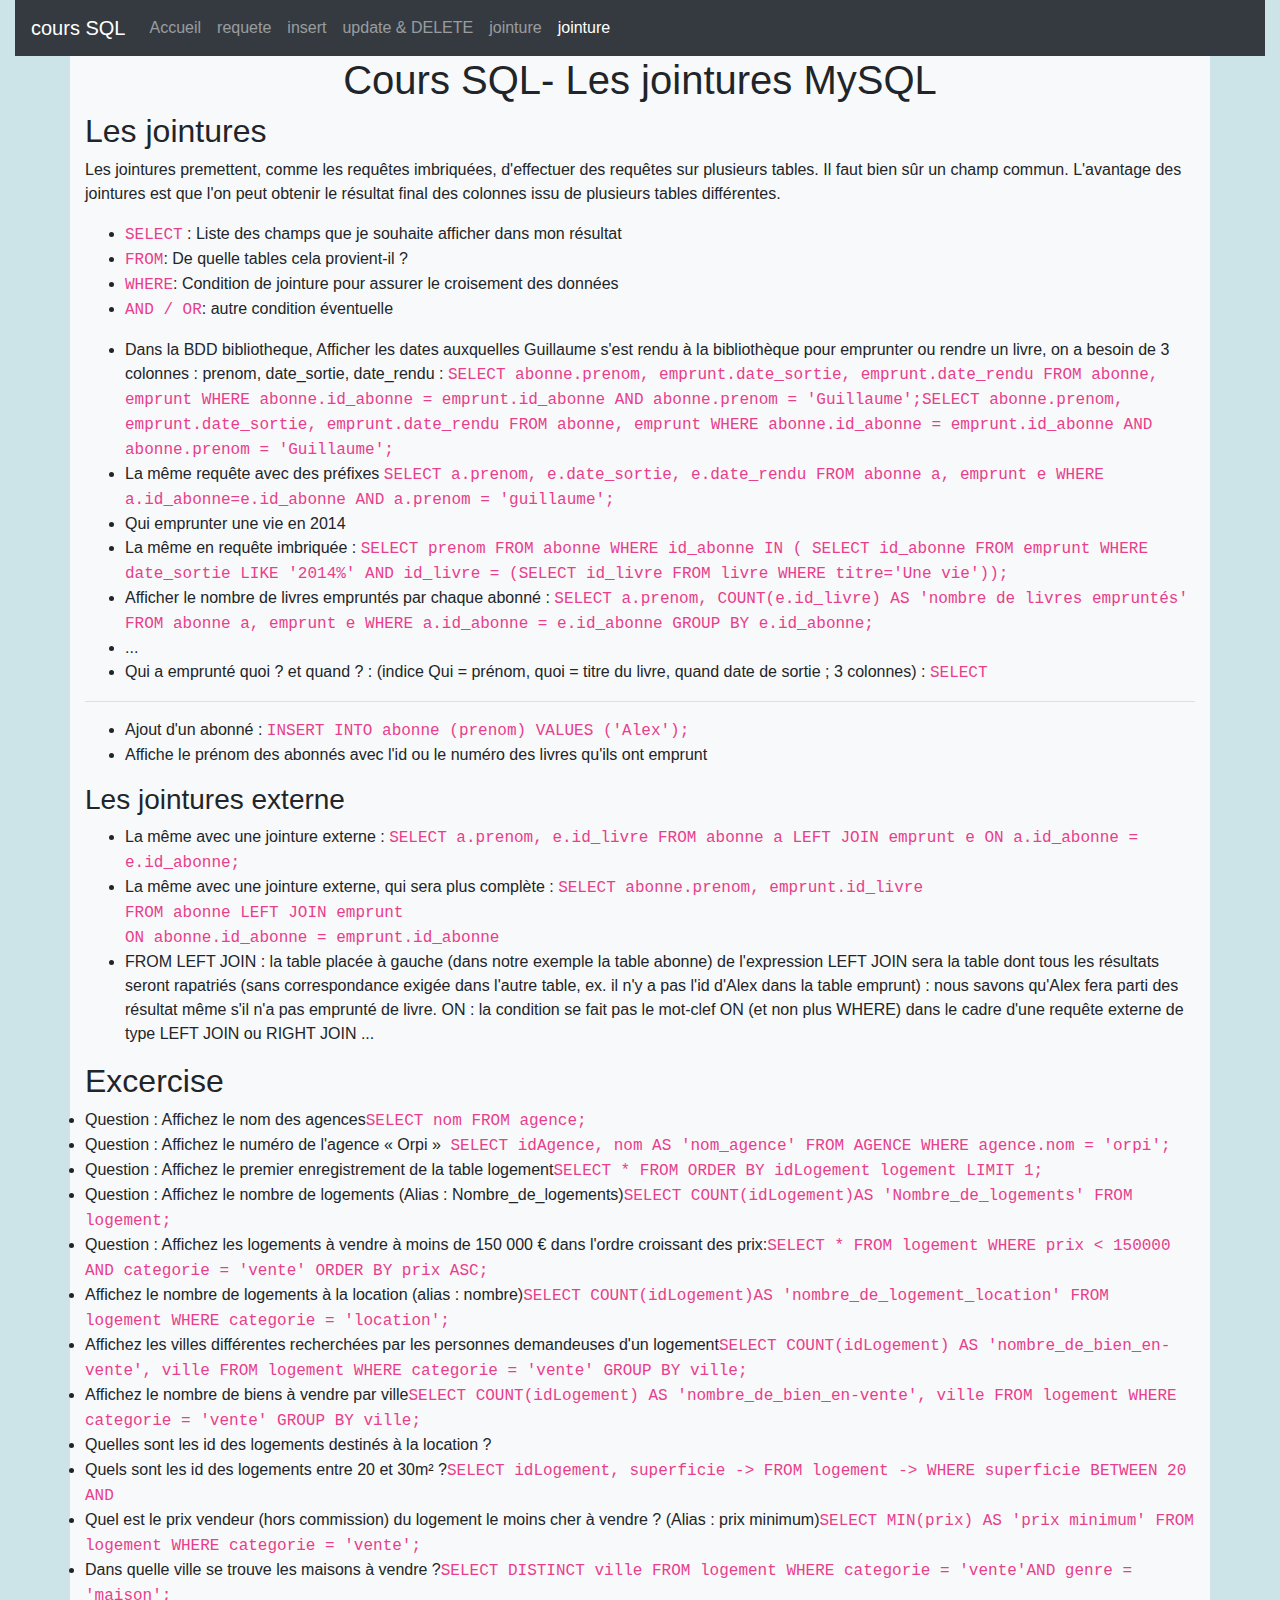
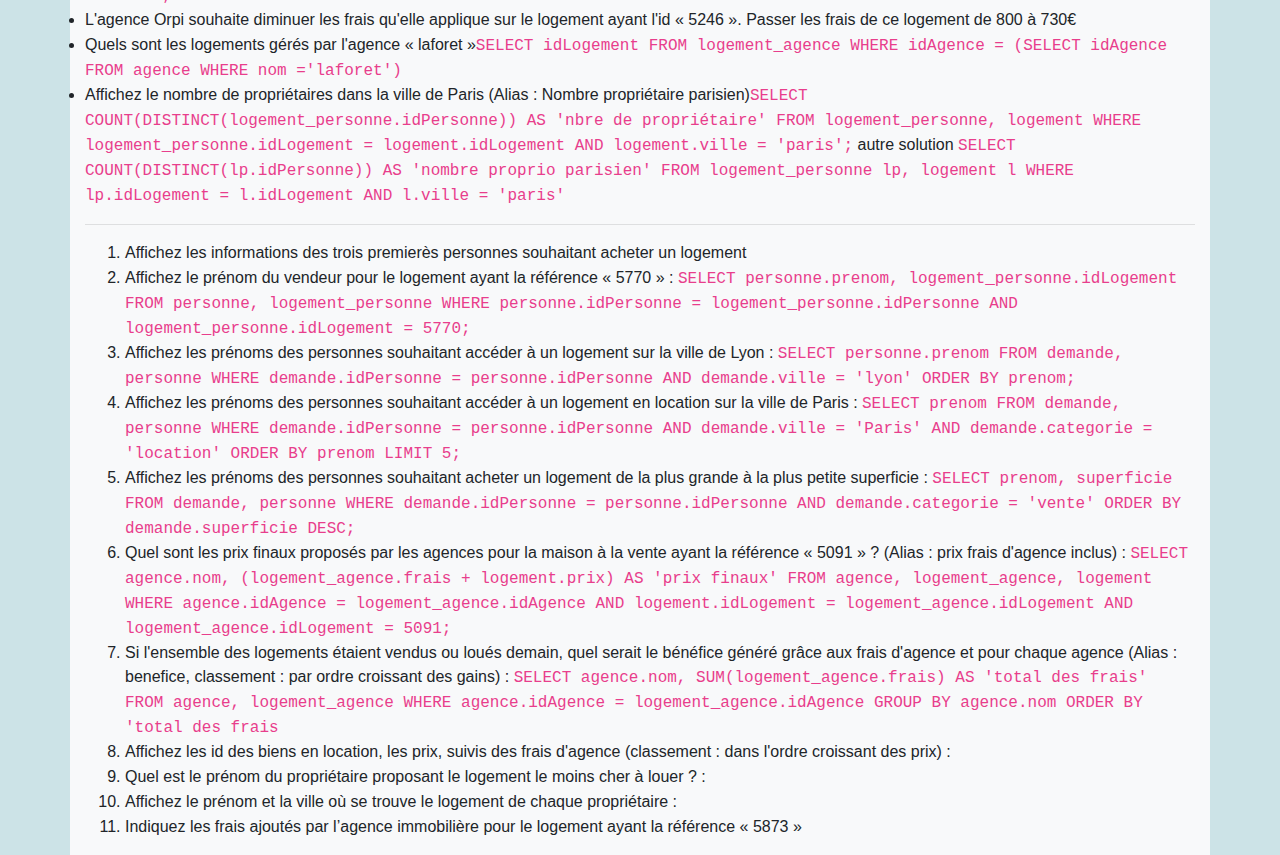
==== immobilier.html @ 984de81e "suite" ====
<!DOCTYPE html>
<html lang="fr">
<head>
    <meta charset="UTF-8">
    <meta http-equiv="X-UA-Compatible" content="IE=edge">
    <meta name="viewport" content="width=device-width, initial-scale=1.0">
    <title>SQL cours - Requêtes imbriquées</title>
	<!-- bootsrap -->
    <link rel="stylesheet" href="css/bootstrap.min.css">
	<!-- style -->
	<link rel="stylesheet" href="css/custom_style.css">
</head>
<!-- container-fluid -->
<body>
	<div class="container-fluid">
			<!-- ========================================= -->
	<!-- navigation -->
	<!-- ========================================= -->
	<nav class="navbar navbar-expand-lg navbar-dark bg-dark">
		<a class="navbar-brand" href="#">cours SQL</a>
		<button class="navbar-toggler" type="button" data-bs-toggle="collapse" data-bs-target="#navbarNavAltMarkup" aria-controls="navbarNavAltMarkup" aria-expanded="false" aria-label="Toggle navigation">
		<span class="navbar-toggler-icon"></span>
		</button>
		<div class="collapse navbar-collapse" id="navbarNavAltMarkup">
				<div class="navbar-nav">
					<a class="nav-link " aria-current="page" href="index.php">Accueil</a>
					<a class="nav-link" href="requetes.html">requete</a>
					<a class="nav-link" href="requete-d_insertion.html">insert</a>
					<a class="nav-link" href="requete-update.html">update & DELETE</a>
                    <a class="nav-link" href="lesjointure-sql.html">jointure</a>
                    <a class="nav-link active" href="immobilier.html">jointure</a>
				</div>
			</div>
	</nav>
	</div><!-- /container -->

	<!-- container -->
    <div class="container bg-light">
        <!-- ========================================= -->
			<!-- Carousel -->
			<!-- ========================================= -->
            <div class="row">
                <div class="col-sm-12">
                    <h1 class="text-center">Cours SQL- Les jointures MySQL</h1>
                </div><!-- /col -->
            </div><!-- /row-->
            <div class="row">
                <div class="col-sm-12">
                    <h2>Les jointures</h2>
                    <p>Les jointures premettent, comme les requêtes imbriquées, d'effectuer des requêtes sur plusieurs tables. Il faut bien sûr un champ commun. L'avantage des jointures est que l'on peut obtenir le résultat final des colonnes issu de plusieurs tables différentes.</p>
                    <ul>
                        <li><code>SELECT</code> : Liste des champs que je souhaite afficher dans mon résultat</li>
                        <li><code>FROM</code>: De quelle tables cela provient-il ?</li>
                        <li><code>WHERE</code>: Condition de jointure pour assurer le croisement des données</li>
                        <li><code>AND / OR</code>: autre condition éventuelle</li>
                    </ul>
                    <ul>
                        <li>Dans la BDD bibliotheque, Afficher les dates auxquelles Guillaume s'est rendu à la bibliothèque pour emprunter ou rendre un livre, on a besoin de 3 colonnes : prenom, date_sortie, date_rendu : <code>SELECT abonne.prenom, emprunt.date_sortie, emprunt.date_rendu FROM abonne, emprunt WHERE abonne.id_abonne = emprunt.id_abonne AND abonne.prenom = 'Guillaume';SELECT abonne.prenom, emprunt.date_sortie, emprunt.date_rendu FROM abonne, emprunt WHERE abonne.id_abonne = emprunt.id_abonne AND abonne.prenom = 'Guillaume';</code></li>
                        <li>La même requête avec des préfixes <code>SELECT a.prenom, e.date_sortie, e.date_rendu FROM abonne a, emprunt e WHERE a.id_abonne=e.id_abonne AND a.prenom = 'guillaume';</code></li>
                        <li>Qui emprunter une vie en 2014</li>
                        <li>La même en requête imbriquée : <code>SELECT prenom FROM abonne WHERE id_abonne IN ( SELECT id_abonne FROM emprunt WHERE date_sortie LIKE '2014%' AND id_livre = (SELECT id_livre FROM livre WHERE titre='Une vie'));</code></li>
                        <li>Afficher le nombre de livres empruntés par chaque abonné : <code>SELECT a.prenom, COUNT(e.id_livre) AS 'nombre de livres empruntés' FROM abonne a, emprunt e WHERE a.id_abonne = e.id_abonne GROUP BY e.id_abonne;</code></li>
                        <li>...</li>
                        <li>Qui a emprunté quoi ? et quand ? : (indice Qui = prénom, quoi = titre du livre, quand date de sortie ; 3 colonnes) : <code>SELECT </code></li>
                    </ul>
                    <hr>
                    <ul>
                        <li>Ajout d'un abonné : <code>INSERT INTO abonne (prenom) VALUES ('Alex');</code></li>
                        <li>Affiche le prénom des abonnés avec l'id ou le numéro des livres qu'ils ont emprunt</li>
                    </ul>
                </div><!--  -->
            </div><!--  -->
            <div class="row">
                <div class="col-sm-12">
                    <h3>Les jointures externe</h3>
                    <ul>
                        <li>La même avec une jointure externe : <code> SELECT a.prenom, e.id_livre FROM abonne a LEFT JOIN emprunt e ON a.id_abonne = e.id_abonne;</code> <br><code></code></li>
                        <li>La même avec une jointure externe, qui sera plus complète  : <code>SELECT abonne.prenom, emprunt.id_livre<br>
                        FROM abonne LEFT JOIN emprunt<br>
                        ON abonne.id_abonne = emprunt.id_abonne</code></li>
                        <li> FROM LEFT JOIN : la table placée à gauche (dans notre exemple la table abonne) de l'expression LEFT JOIN  sera la table dont tous les résultats seront rapatriés (sans correspondance exigée dans l'autre table, ex. il n'y a pas l'id d'Alex dans la table emprunt) : nous savons qu'Alex fera parti des résultat même s'il n'a pas emprunté de livre. ON : la condition se fait pas le mot-clef ON (et non plus WHERE) dans le cadre d'une requête externe de type LEFT JOIN ou RIGHT JOIN ...</li>
                    </ul>
                </div><!-- /col -->
            </div><!-- /row -->
            <!-- new row -->
            <div class="row">
                <div class="col-sm-12">
                    <h2>Excercise</h2>
                    <li>Question : Affichez le nom des agences<code>SELECT nom FROM agence;</code></li>
                    <li>Question : Affichez le numéro de l'agence « Orpi »<code> SELECT idAgence, nom AS 'nom_agence' FROM AGENCE WHERE agence.nom = 'orpi';</code></li>
                    <li>Question : Affichez le premier enregistrement de la table logement<code>SELECT * FROM ORDER BY idLogement logement LIMIT 1;</code></li>
                    <li>Question : Affichez le nombre de logements (Alias : Nombre_de_logements)<code>SELECT COUNT(idLogement)AS 'Nombre_de_logements' FROM logement;</code></li>
                    <li>Question : Affichez les logements à vendre à moins de 150 000 € dans l'ordre croissant des prix:<code>SELECT * FROM logement 
                        WHERE prix < 150000 AND categorie = 'vente' ORDER BY prix ASC;</code></li>
                    <li>Affichez le nombre de logements à la location (alias : nombre)<code>SELECT COUNT(idLogement)AS 'nombre_de_logement_location' FROM logement WHERE categorie = 'location';</code></li>
                    <li>Affichez les villes différentes recherchées par les personnes demandeuses d'un logement<code>SELECT COUNT(idLogement) AS 'nombre_de_bien_en-vente', ville FROM logement 
                        WHERE categorie = 'vente' GROUP BY ville;</code></li>
                    <li>Affichez le nombre de biens à vendre par ville<code>SELECT COUNT(idLogement) AS 'nombre_de_bien_en-vente', ville FROM logement WHERE categorie = 'vente' GROUP BY ville;</code></li>
                    <li>Quelles sont les id des logements destinés à la location ?<code></code></li>
                    <li>Quels sont les id des logements entre 20 et 30m² ?<code>SELECT idLogement, superficie
                        -> FROM logement
                        -> WHERE superficie BETWEEN 20 AND</code></li>

                    <li>Quel est le prix vendeur (hors commission) du logement le moins cher à vendre ? (Alias : prix minimum)<code>SELECT MIN(prix) AS 'prix minimum'
                        FROM logement 
                        WHERE categorie = 'vente';</code></li>
                    <li>Dans quelle ville se trouve les maisons à vendre ?<code>SELECT DISTINCT ville 
                        FROM logement 
                        WHERE categorie = 'vente'AND genre = 'maison';</code></li>
                    <li>L'agence Orpi souhaite diminuer les frais qu'elle applique sur le logement ayant l'id « 5246 ». Passer les frais de ce logement de 800 à 730€<code></code></li>
                    <li>Quels sont les logements gérés par l'agence « laforet »<code>SELECT idLogement FROM logement_agence WHERE idAgence = (SELECT idAgence FROM agence WHERE nom ='laforet')</code></li>
                    <li>Affichez le nombre de propriétaires dans la ville de Paris (Alias : Nombre propriétaire parisien)<code>SELECT COUNT(DISTINCT(logement_personne.idPersonne)) 
                        AS 'nbre de propriétaire' 
                        FROM logement_personne, logement 
                        WHERE logement_personne.idLogement = logement.idLogement 
                        AND logement.ville = 'paris';</code> autre solution <code>SELECT COUNT(DISTINCT(lp.idPersonne)) AS 'nombre proprio parisien' FROM logement_personne lp, logement l WHERE lp.idLogement = l.idLogement AND l.ville = 'paris'</code></li>
                        <hr>
                    <ol>
                        <li>Affichez les informations des trois premierès personnes souhaitant acheter un logement <code></code></li>
                        <li>Affichez le prénom du vendeur pour le logement ayant la référence « 5770 » : <code>SELECT personne.prenom, logement_personne.idLogement
                            FROM personne, logement_personne
                            WHERE personne.idPersonne = logement_personne.idPersonne
                            AND logement_personne.idLogement = 5770;
                            </code></li>
                        <li>Affichez les prénoms des personnes souhaitant accéder à un logement sur la ville de Lyon : <code>SELECT  personne.prenom
                            FROM demande, personne
                            WHERE demande.idPersonne = personne.idPersonne 
                            AND demande.ville = 'lyon'
                            ORDER BY prenom;</code></li>
                        <li>Affichez les prénoms des personnes souhaitant accéder à un logement en location sur la ville de Paris : <code>SELECT prenom
                            FROM demande, personne
                            WHERE demande.idPersonne = personne.idPersonne
                            AND demande.ville = 'Paris' 
                            AND demande.categorie = 'location'
                            ORDER BY prenom
                            LIMIT 5;</code></li>
                        <li>Affichez les prénoms des personnes souhaitant acheter un logement de la plus grande à la plus petite superficie : <code>SELECT prenom, superficie
                            FROM demande, personne
                            WHERE demande.idPersonne = personne.idPersonne
                            AND demande.categorie = 'vente'
                            ORDER BY demande.superficie DESC;</code></li>
                        <li>Quel sont les prix finaux proposés par les agences pour la maison à la vente ayant la référence « 5091 » ? (Alias : prix frais d'agence inclus) : <code>SELECT agence.nom, (logement_agence.frais + logement.prix)
                            AS 'prix finaux'
                            FROM agence, logement_agence, logement
                            WHERE agence.idAgence = logement_agence.idAgence
                            AND logement.idLogement = logement_agence.idLogement
                            AND logement_agence.idLogement = 5091;</code></li>
                        <li>Si l'ensemble des logements étaient vendus ou loués demain, quel serait le bénéfice généré grâce aux frais d'agence et pour chaque agence (Alias : benefice, classement : par ordre croissant des gains) : <code>SELECT agence.nom, SUM(logement_agence.frais)
                            AS 'total des frais'
                            FROM agence, logement_agence
                            WHERE agence.idAgence = logement_agence.idAgence
                            GROUP BY agence.nom
                            ORDER BY 'total des frais</code></li>
                        <li>Affichez les id des biens en location, les prix, suivis des frais d'agence (classement : dans l'ordre croissant des prix) :<code></code></li>
                        <li>Quel est le prénom du propriétaire proposant le logement le moins cher à louer ? : <code></code></li>
                        <li>Affichez le prénom et la ville où se trouve le logement de chaque propriétaire : <code></code></li>
                        <li>Indiquez les frais ajoutés par l’agence immobilière pour le logement ayant la référence « 5873 »</li>
                    </ol>

                </div><!-- /col -->
            </div><!-- /row -->
            



		
    </div><!--container-->

        <!-- script bootstrap/popper/jquery dependencies -->
    <script src="jquery/jquery-3.5.1.js"></script>
    <script src="jquery/popper.min.js"></script>
    <script src="js/bootstrap.min.js"></script>
</body>
</html>
---- css/custom_style.css ----
body {
    background-color: rgb(204, 227, 231);
}

code {
    font-size: 16px;
}
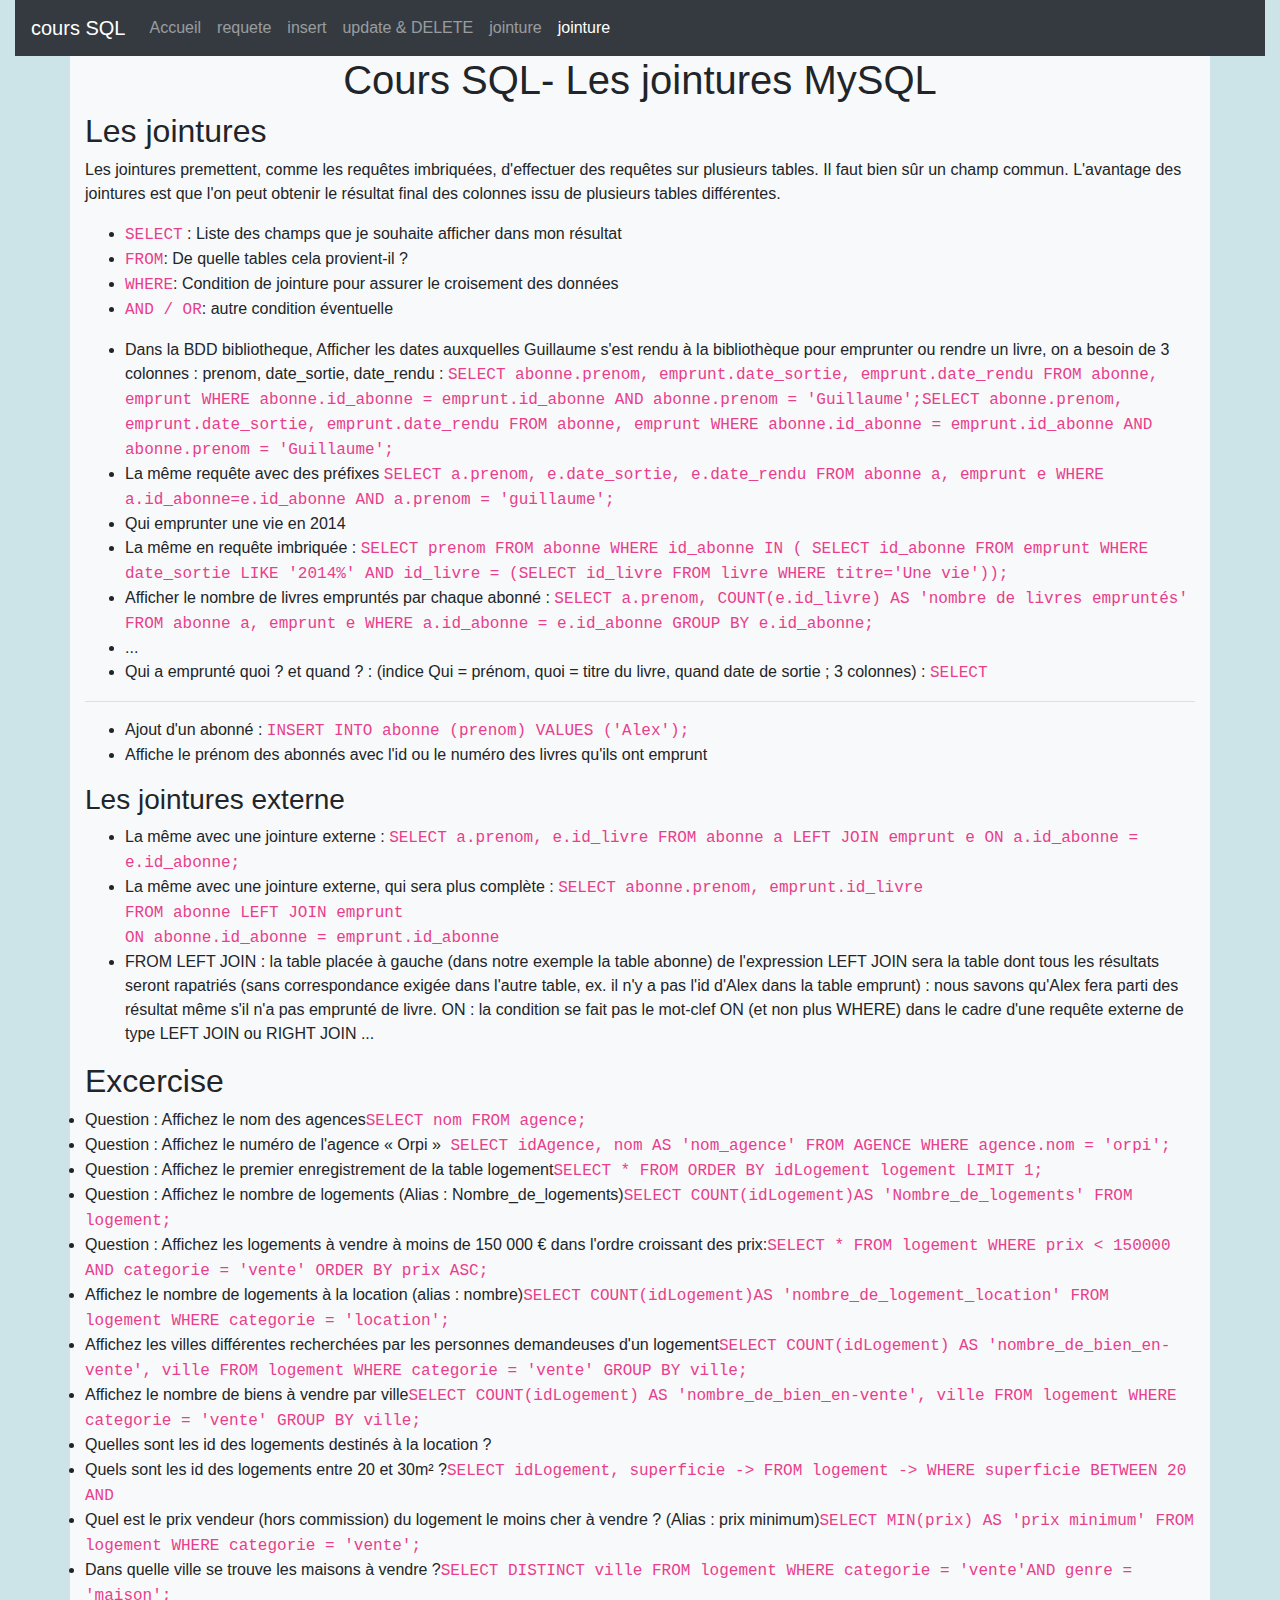
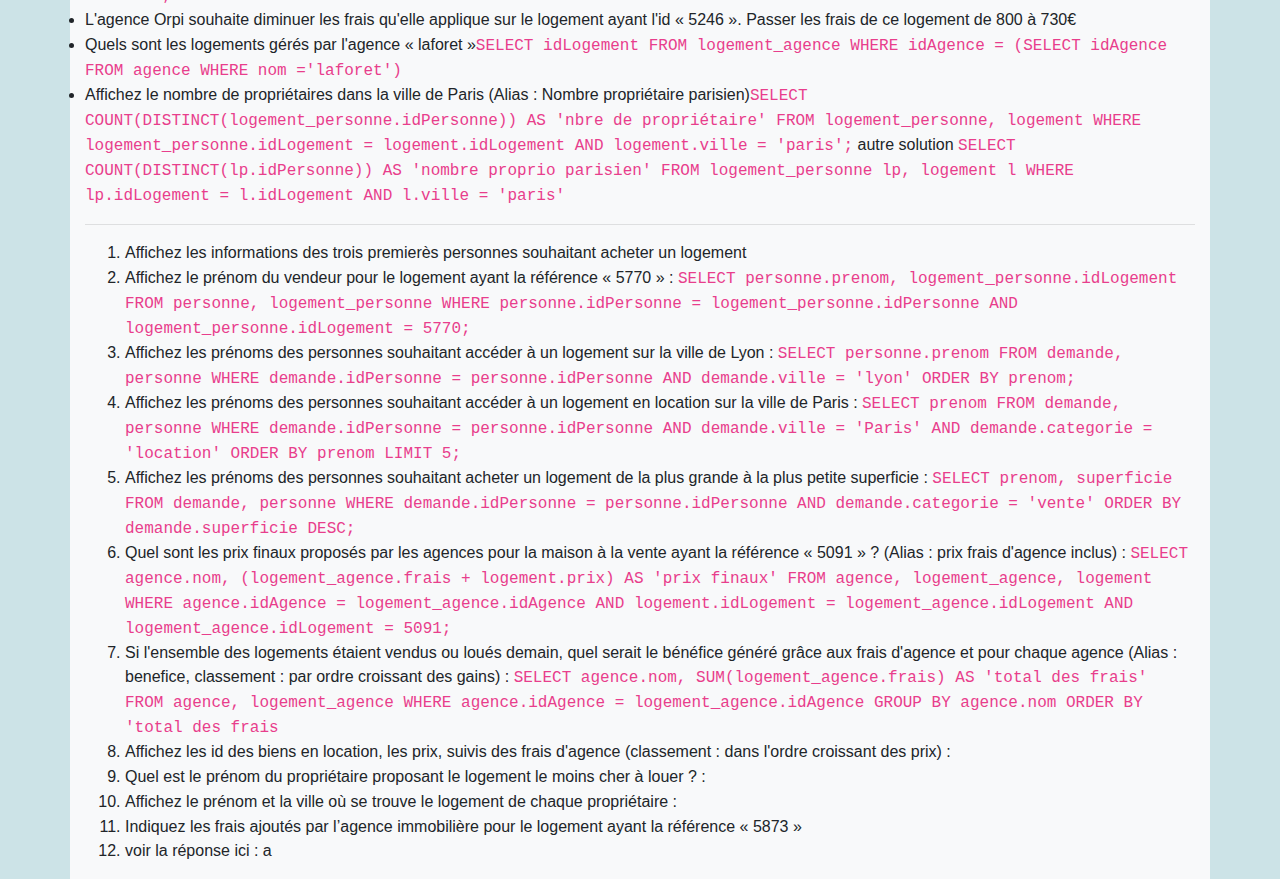
==== commit 93c399e8: "suite" ====
--- a/immobilier.html
+++ b/immobilier.html
@@ -155,12 +155,12 @@
                         <li>Quel est le prénom du propriétaire proposant le logement le moins cher à louer ? : <code></code></li>
                         <li>Affichez le prénom et la ville où se trouve le logement de chaque propriétaire : <code></code></li>
                         <li>Indiquez les frais ajoutés par l’agence immobilière pour le logement ayant la référence « 5873 »</li>
+                        <li>voir la réponse ici : a</li>
                     </ol>
 
                 </div><!-- /col -->
             </div><!-- /row -->
             
-
 
 
 		
